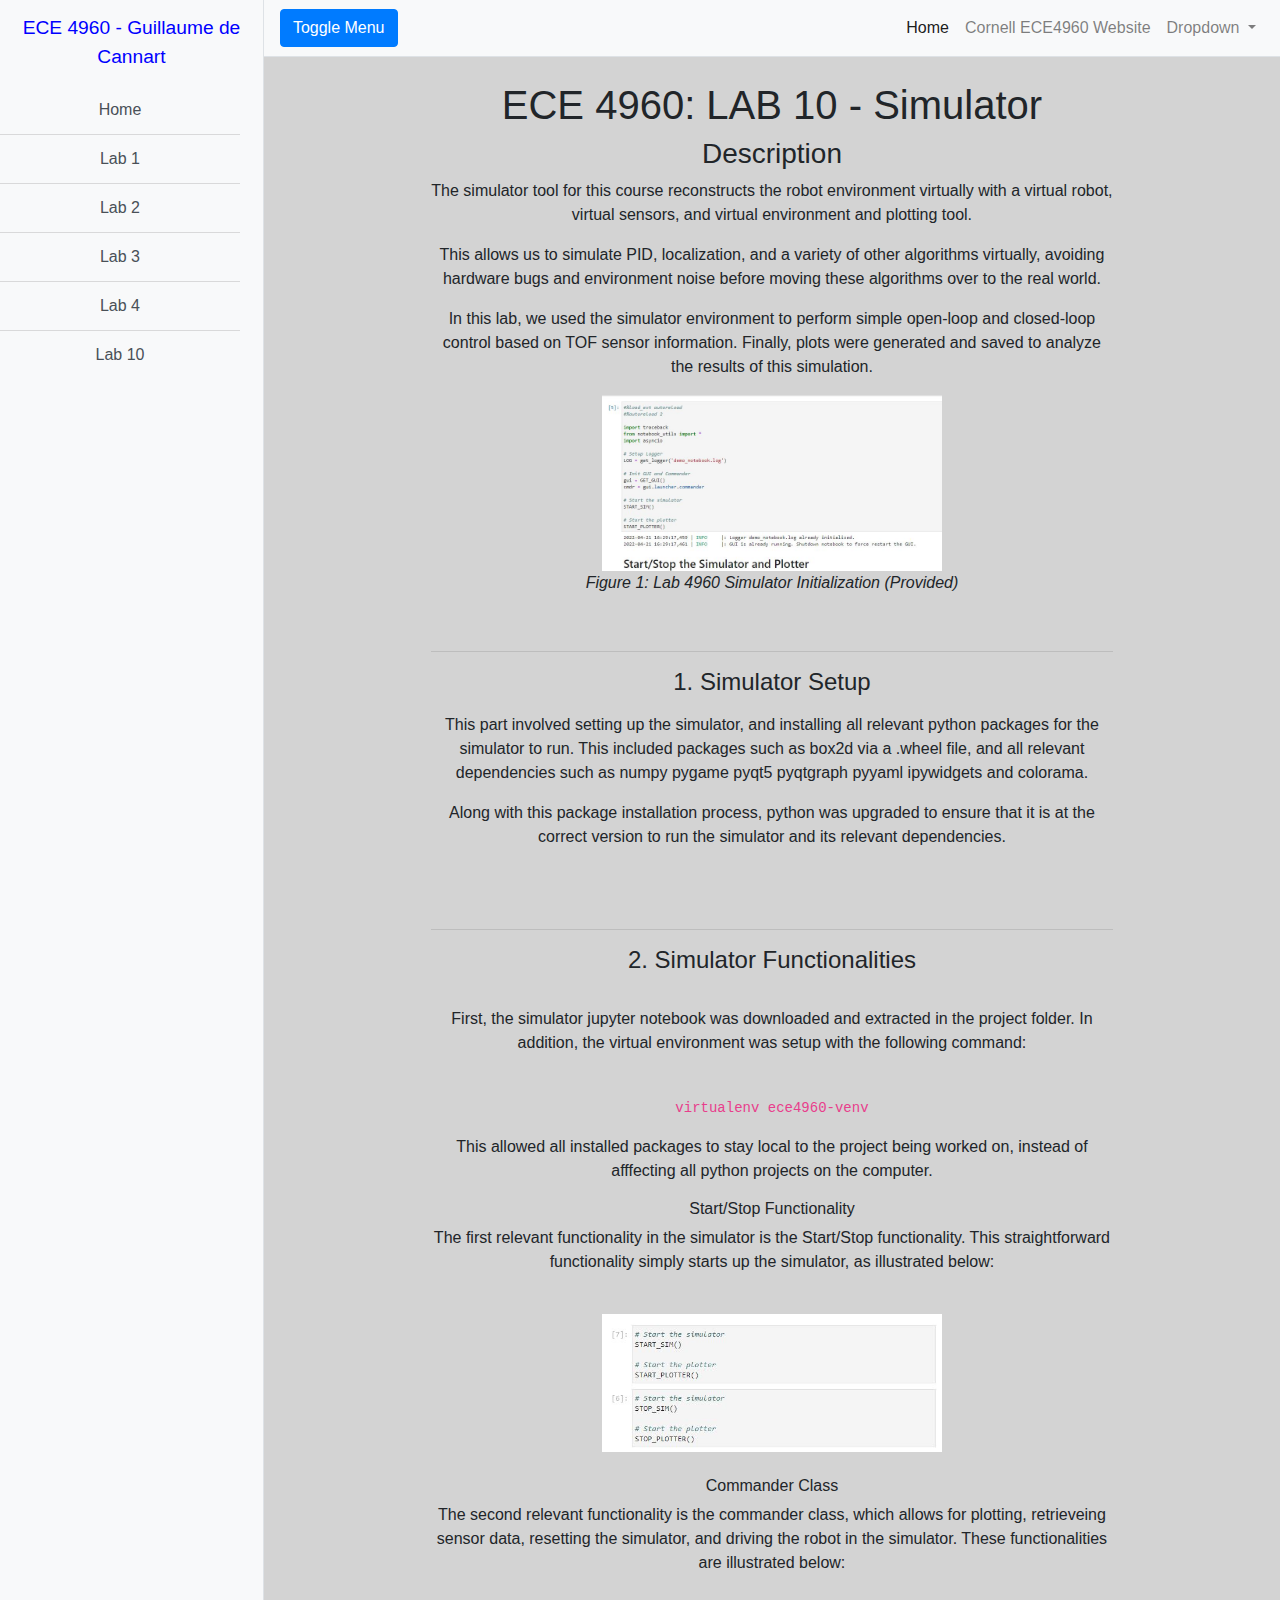
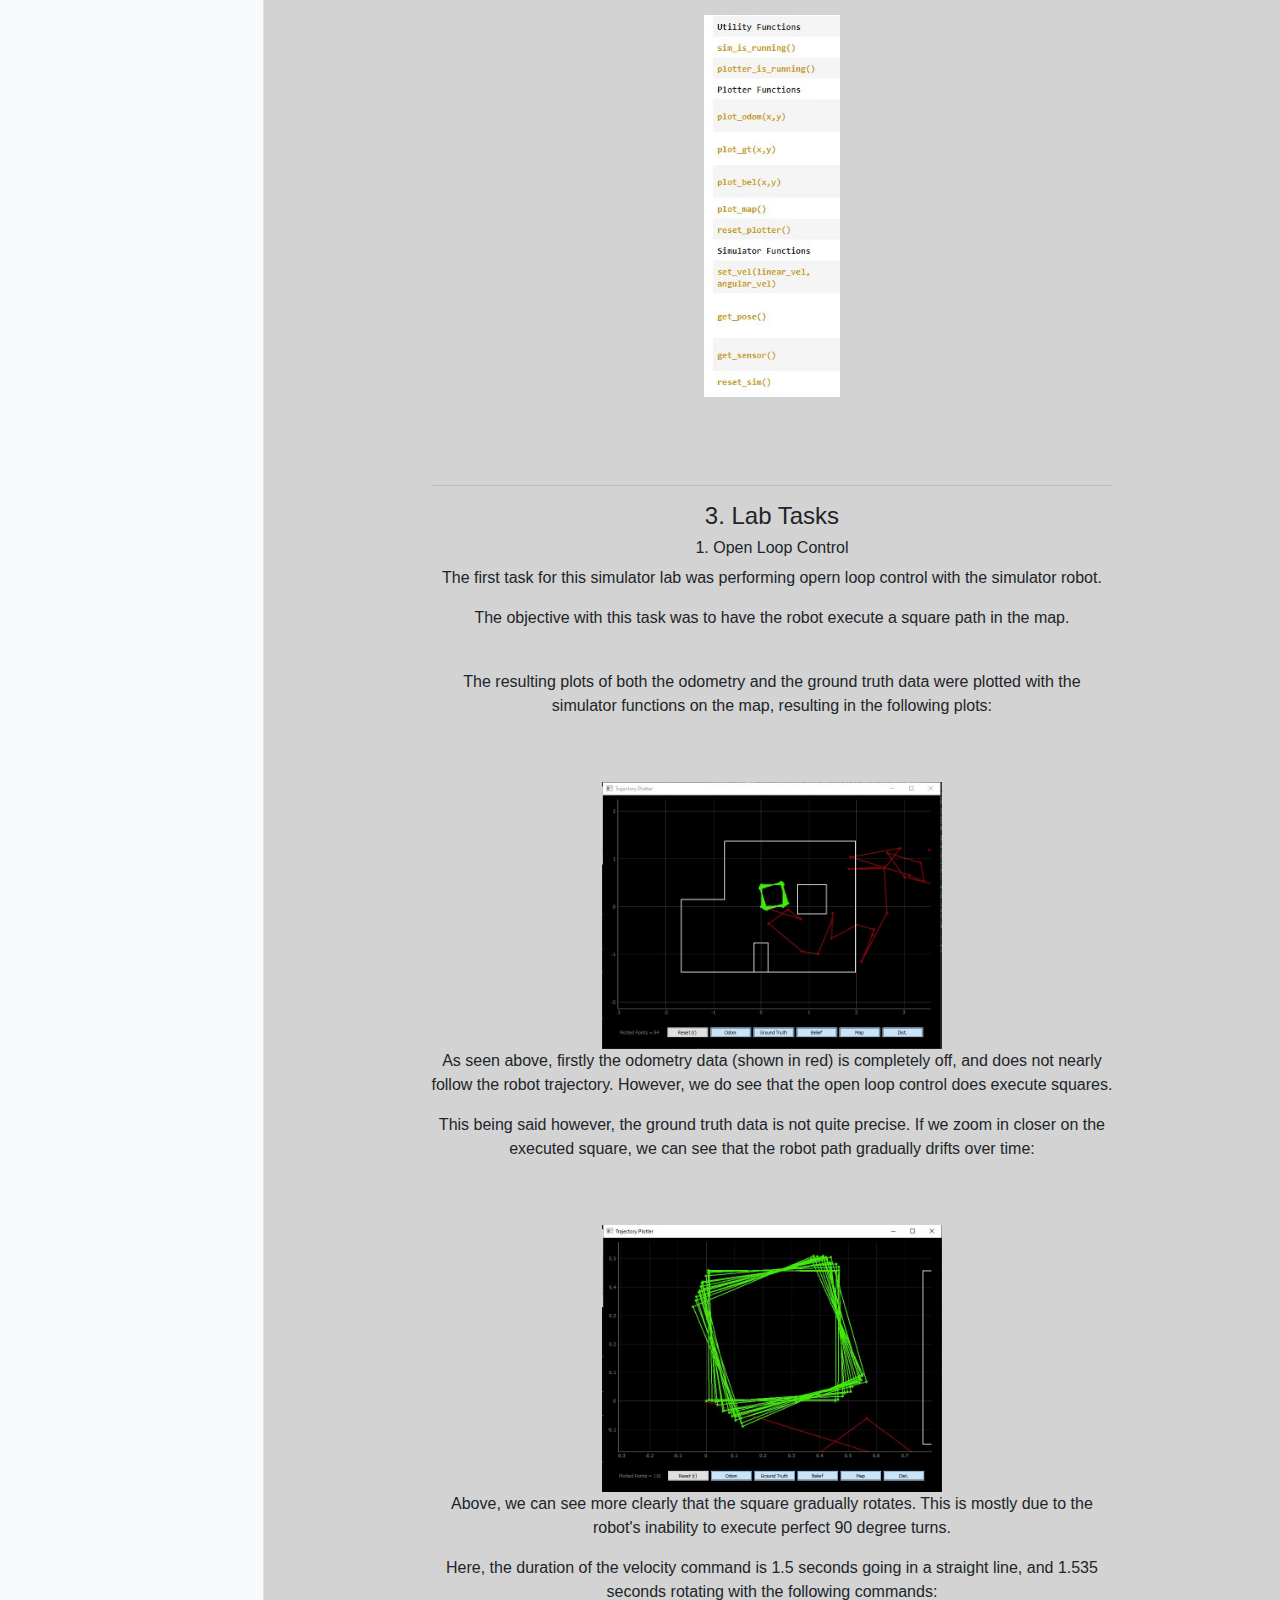
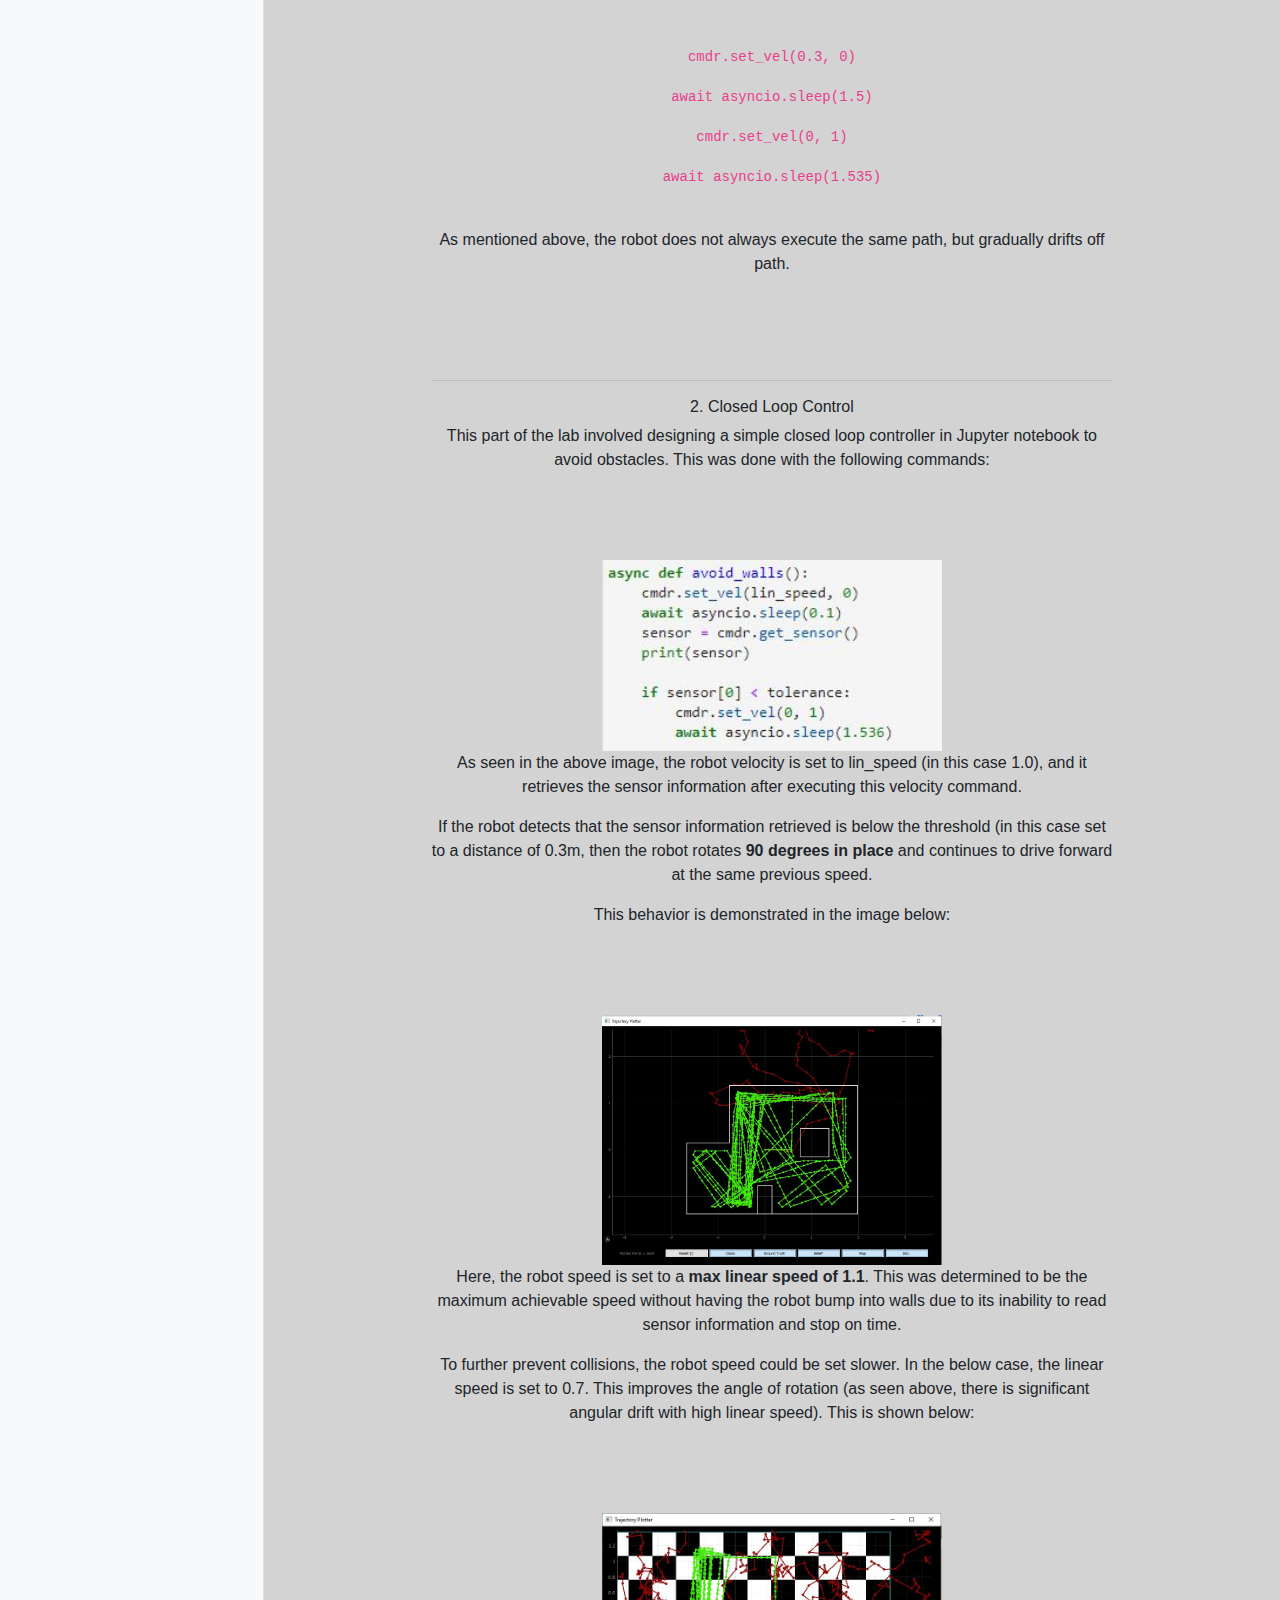
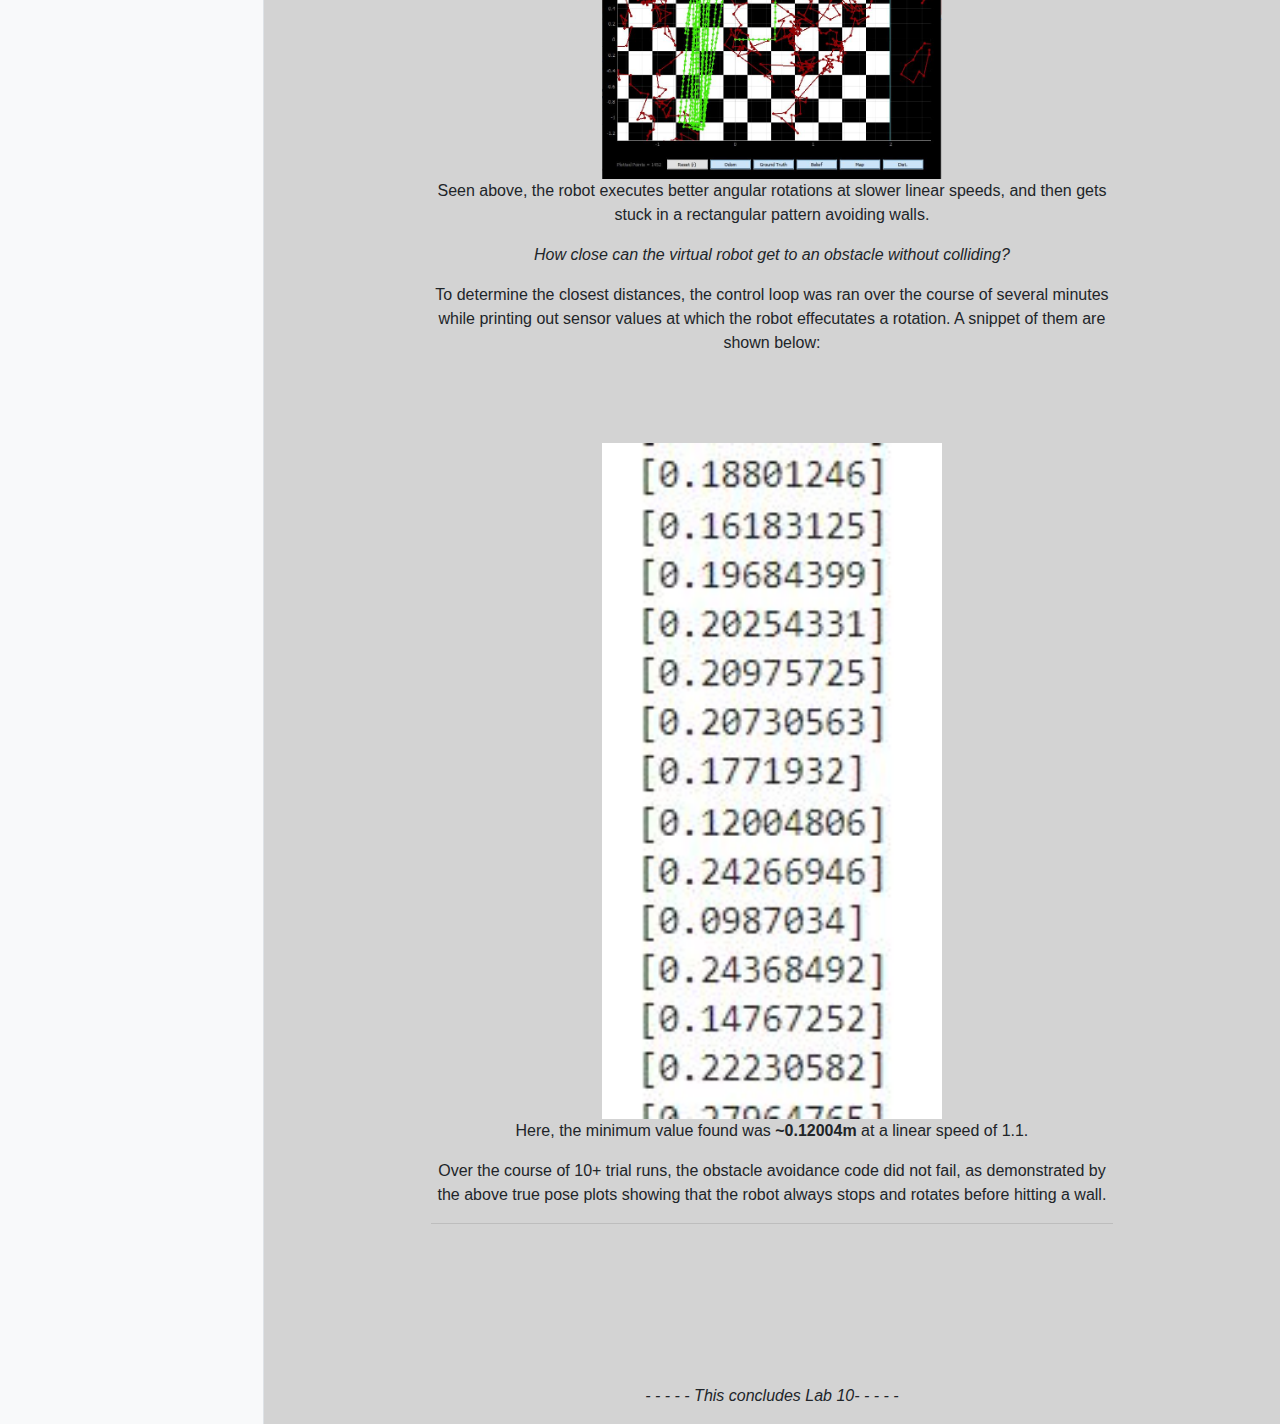
==== lab 10/index.html @ 4042d01d "Addition of lab 10 to report" ====
<!DOCTYPE html>
<html lang="en">

<head>

  <meta charset="utf-8">
  <meta name="viewport" content="width=device-width, initial-scale=1, shrink-to-fit=no">
  <meta name="description" content="">
  <meta name="author" content="">

  <title>Lab 10</title>
  <link rel="shortcut icon" href="images/icons8-internet-explorer-50.png"

  <!-- Bootstrap core CSS -->
  <link href="../vendor/bootstrap/css/bootstrap.min.css" rel="stylesheet">

  <!-- Custom styles for this template -->
  <link href="../css/simple-sidebar.css" rel="stylesheet">

</head>

<body style="background-color:lightgrey;text-align: center;" >

  <div class="d-flex" id="wrapper">

    <!-- Sidebar -->
    <div class="bg-light border-right" id="sidebar-wrapper">
      <div class="sidebar-heading" style="color: blue;">ECE 4960 - Guillaume de Cannart</div>
      <div class="list-group list-group-flush">
        <a href="../index.html" class="list-group-item list-group-item-action bg-light">Home</a>
        <a href="../lab1/index.html" class="list-group-item list-group-item-action bg-light">Lab 1</a>
         <a href="../lab2/index.html" class="list-group-item list-group-item-action bg-light">Lab 2</a>
        <a href="../lab3/index.html" class="list-group-item list-group-item-action bg-light">Lab 3</a>
        <a href="../lab4/index.html" class="list-group-item list-group-item-action bg-light">Lab 4</a> 
        <a href="../lab10/index.html" class="list-group-item list-group-item-action bg-light">Lab 10</a> 
      </div>
    </div>
    <!-- /#sidebar-wrapper -->

    <!-- Page Content -->
    <div id="page-content-wrapper">

      <nav class="navbar navbar-expand-lg navbar-light bg-light border-bottom">
        <button class="btn btn-primary" id="menu-toggle">Toggle Menu</button>

        <button class="navbar-toggler" type="button" data-toggle="collapse" data-target="#navbarSupportedContent" aria-controls="navbarSupportedContent" aria-expanded="false" aria-label="Toggle navigation">
          <span class="navbar-toggler-icon"></span>
        </button>

        <div class="collapse navbar-collapse" id="navbarSupportedContent">
          <ul class="navbar-nav ml-auto mt-2 mt-lg-0">
            <li class="nav-item active">
              <a class="nav-link" href="../index.html">Home <span class="sr-only">(current)</span></a>
            </li>
            <li class="nav-item">
              <a class="nav-link" href="https://cei-lab.github.io/ECE4960-2022/">Cornell ECE4960 Website</a>
            </li>
            <li class="nav-item dropdown">
              <a class="nav-link dropdown-toggle" href="#" id="navbarDropdown" role="button" data-toggle="dropdown" aria-haspopup="true" aria-expanded="false">
                Dropdown
              </a>
              <div class="dropdown-menu dropdown-menu-right" aria-labelledby="navbarDropdown">
                <a class="dropdown-item" href="#">Action</a>
                <a class="dropdown-item" href="#">Another action</a>
                <div class="dropdown-divider"></div>
                <a class="dropdown-item" href="#">Something else here</a>
              </div>
            </li>
          </ul>
        </div>
      </nav>

      <div class="container-fluid" id="margins">
        <h1 class="mt-4">ECE 4960: LAB 10 - Simulator</h1>
        <h3>Description</h3>
        <p>The simulator tool for this course reconstructs the robot environment virtually with a virtual robot, virtual sensors, and virtual environment and plotting tool.</p>
        <p>This allows us to simulate PID, localization, and a variety of other algorithms virtually, avoiding hardware bugs and environment noise before moving these algorithms over to the real world. </p>
        <p>In this lab, we used the simulator environment to perform simple open-loop and closed-loop control based on TOF sensor information. Finally, plots were generated and saved to analyze the results of this simulation.</p>
        
        <img src="../images/lab10-1.JPG"  alt="Part 1: Simulator Setup" width="50%">
        <p><em>Figure 1: Lab 4960 Simulator Initialization (Provided)</em></p>
        <br>

  
        <hr>
        <p><h4>1. Simulator Setup</h4></p>
        <p>This part involved setting up the simulator, and installing all relevant python packages for the simulator to run. This included packages such as box2d via a .wheel file, and all relevant dependencies such as  numpy pygame pyqt5 pyqtgraph pyyaml ipywidgets and colorama.</p>
        <p>Along with this package installation process, python was upgraded to ensure that it is at the correct version to run the simulator and its relevant dependencies. </p>
        <br>
        <br>
        <hr>
        <h4>2. Simulator Functionalities</h4>
        <br>
        <p>First, the simulator jupyter notebook was downloaded and extracted in the project folder. In addition, the virtual environment was setup with the following command:</p>
        <br>
        <p><code>virtualenv ece4960-venv</code></p>
        <p>This allowed all installed packages to stay local to the project being worked on, instead of afffecting all python projects on the computer.</p>

        <h6>Start/Stop Functionality</h6>
        <p>The first relevant functionality in the simulator is the Start/Stop functionality. This straightforward functionality simply starts up the simulator, as illustrated below: </p>
        <br>
        <img src="../images/lab10-2.JPG"  alt="Simulator Functionality: Start/Stop" width="50%">
        <br>
<br>
        <h6>Commander Class</h6>
        <p>
        The second relevant functionality is the commander class, which allows for plotting, retrieveing sensor data, resetting the simulator, and driving the robot in the simulator. These functionalities are illustrated below: 
        </p>
        <br>
        <img src="../images/lab10-3.JPG"  alt="Simulator Functionality: Commander Class (source: ECE 4960 lab-10 jupyter notbook)" width="20%">
        <br>
<br><br><br>
<hr>
        <h4>3. Lab Tasks </h4>
        <h6>1. Open Loop Control</h6>
        <p>The first task for this simulator lab was performing opern loop control with the simulator robot. </p>
        <p>The objective with this task was to have the robot execute a square path in the map.</p>
        <br>
        <p>The resulting plots of both the odometry and the ground truth data were plotted with the simulator functions on the map, resulting in the following plots: </p>

        <br>
        <br>
        <img src="../images/lab10-4.JPG"  alt="Task 1: Open Loop Control" width="50%">
        <br>
        <p>As seen above, firstly the odometry data (shown in red) is completely off, and does not nearly follow the robot trajectory. However, we do see that the open loop control does execute squares. </p>
        <p>This being said however, the ground truth data is not quite precise. If we zoom in closer on the executed square, we can see that the robot path gradually drifts over time:</p>
        <br>
        <br>
        <img src="../images/lab10-5.JPG"  alt="Task 1: Open Loop Control (Drifting path)" width="50%">
        <br>
        <p>Above, we can see more clearly that the square gradually rotates. This is mostly due to the robot's inability to execute perfect 90 degree turns.</p>
        <p>Here, the duration of the velocity command is 1.5 seconds going in a straight line, and 1.535 seconds rotating with the following commands: </p>
        <br>
        <p><code> cmdr.set_vel(0.3, 0)</code></p>
        <p><code>await asyncio.sleep(1.5)</code></p>
        <p><code>cmdr.set_vel(0, 1)</code></p>
        <p><code>await asyncio.sleep(1.535)</code></p>
        
        <br>
        <p>As mentioned above, the robot does not always execute the same path, but gradually drifts off path.</p>
<br><br><br>
<hr>
        <h6>2. Closed Loop Control</h6>
        <p>This part of the lab involved designing a simple closed loop controller in Jupyter notebook to avoid obstacles. This was done with the following commands:</p>
        <br><br>
        <br>
        <img src="../images/lab10-6.JPG"  alt="Task 2: Closed Loop Control" width="50%">
        <br>
        <p>As seen in the above image, the robot velocity is set to lin_speed (in this case 1.0), and it retrieves the sensor information after executing this velocity command. </p>
        <p>If the robot detects that the sensor information retrieved is below the threshold (in this case set to a distance of 0.3m, then the robot rotates<b> 90 degrees in place </b> and continues to drive forward at the same previous speed.</p>
        <p>This behavior is demonstrated in the image below: </p>
        <br><br>
        <br>
        <img src="../images/lab10-7.JPG"  alt="Task 2: Open Loop Control" width="50%">
        <br>
        <p>Here, the robot speed is set to a <b>max linear speed of 1.1</b>. This was determined to be the maximum achievable speed without having the robot bump into walls due to its inability to read sensor information and stop on time. </p>
        <p>To further prevent collisions, the robot speed could be set slower. In the below case, the linear speed is set to 0.7. This improves the angle of rotation (as seen above, there is significant angular drift with high linear speed). This is shown below: </p>
        <br><br>
        <br>
        <img src="../images/lab10-8.JPG"  alt="Task 2: Closed Loop Control " width="50%">
        <br>
        <p>Seen above, the robot executes better angular rotations at slower linear speeds, and then gets stuck in a rectangular pattern avoiding walls.</p>
        
        <p><i>How close can the virtual robot get to an obstacle without colliding?</i></p>
        <p>To determine the closest distances, the control loop was ran over the course of several minutes while printing out sensor values at which the robot effecutates a rotation. A snippet of them are shown below: </p>
        <br><br>
        <br>
        <img src="../images/lab10-9.JPG"  alt="Task 2: Closed Loop Control " width="50%">
        <br>
        <p>Here, the minimum value found was <b>~0.12004m</b> at a linear speed of 1.1. </p> 
      
        <p>Over the course of 10+ trial runs, the obstacle avoidance code did not fail, as demonstrated by the above true pose plots showing that the robot always stops and rotates before hitting a wall.</p>
      
        <hr>
      <br>
        <br>
        <br>
        <br>
        <br>
        <br>
        <p><i>- - - - - This concludes Lab 10- - - - -</i></p>
          </div>
    </div>
    <!-- /#page-content-wrapper -->

  </div>
  <!-- /#wrapper -->

  <!-- Bootstrap core JavaScript -->
  <script src="../vendor/jquery/jquery.min.js"></script>
  <script src="../vendor/bootstrap/js/bootstrap.bundle.min.js"></script>

  <!-- Menu Toggle Script -->
  <script>
    $("#menu-toggle").click(function(e) {
      e.preventDefault();
      $("#wrapper").toggleClass("toggled");
    });
  </script>

</body>

</html>
---- css/simple-sidebar.css ----
/*!
 * Start Bootstrap - Simple Sidebar (https://startbootstrap.com/template/simple-sidebar)
 * Copyright 2013-2020 Start Bootstrap
 * Licensed under MIT (https://github.com/StartBootstrap/startbootstrap-simple-sidebar/blob/master/LICENSE)
 */

 #wrapper {
    overflow-x: hidden;
 }

#sidebar-wrapper {
  min-height: 100vh;
  margin-left: -15rem;
  -webkit-transition: margin .25s ease-out;
  -moz-transition: margin .25s ease-out;
  -o-transition: margin .25s ease-out;
  transition: margin .25s ease-out;
}

#sidebar-wrapper .sidebar-heading {
  padding: 0.875rem 1.25rem;
  font-size: 1.2rem;
}

#sidebar-wrapper .list-group {
  width: 15rem;
}

#page-content-wrapper {
  min-width: 100vw;
}

#margins{
  width: 70%;

}

#wrapper.toggled #sidebar-wrapper {
  margin-left: 0;
}

@media (min-width: 768px) {
  #sidebar-wrapper {
    margin-left: 0;
  }

  #page-content-wrapper {
    min-width: 0;
    width: 100%;
  }

  #wrapper.toggled #sidebar-wrapper {
    margin-left: -15rem;
  }
}


.center {
  display: block;
  margin-left: auto;
  margin-right: auto;
  width: 50%;
}
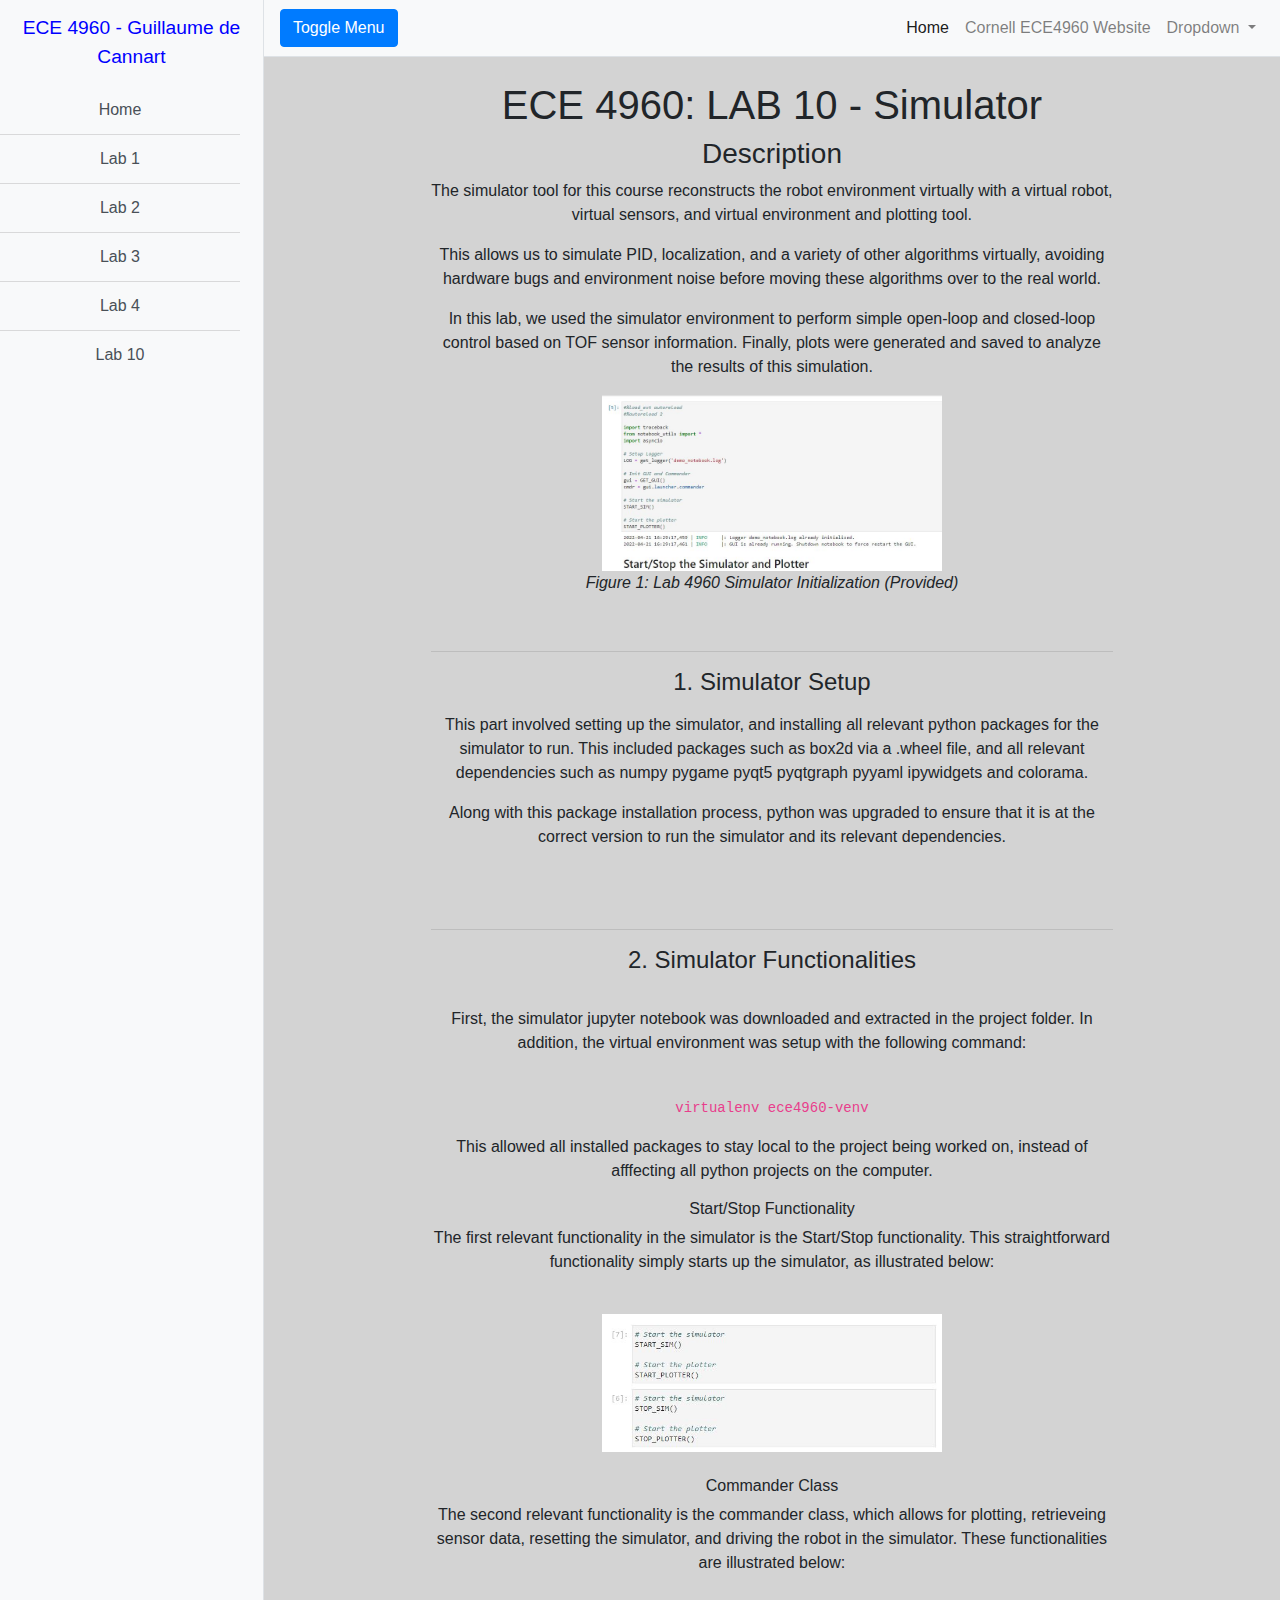
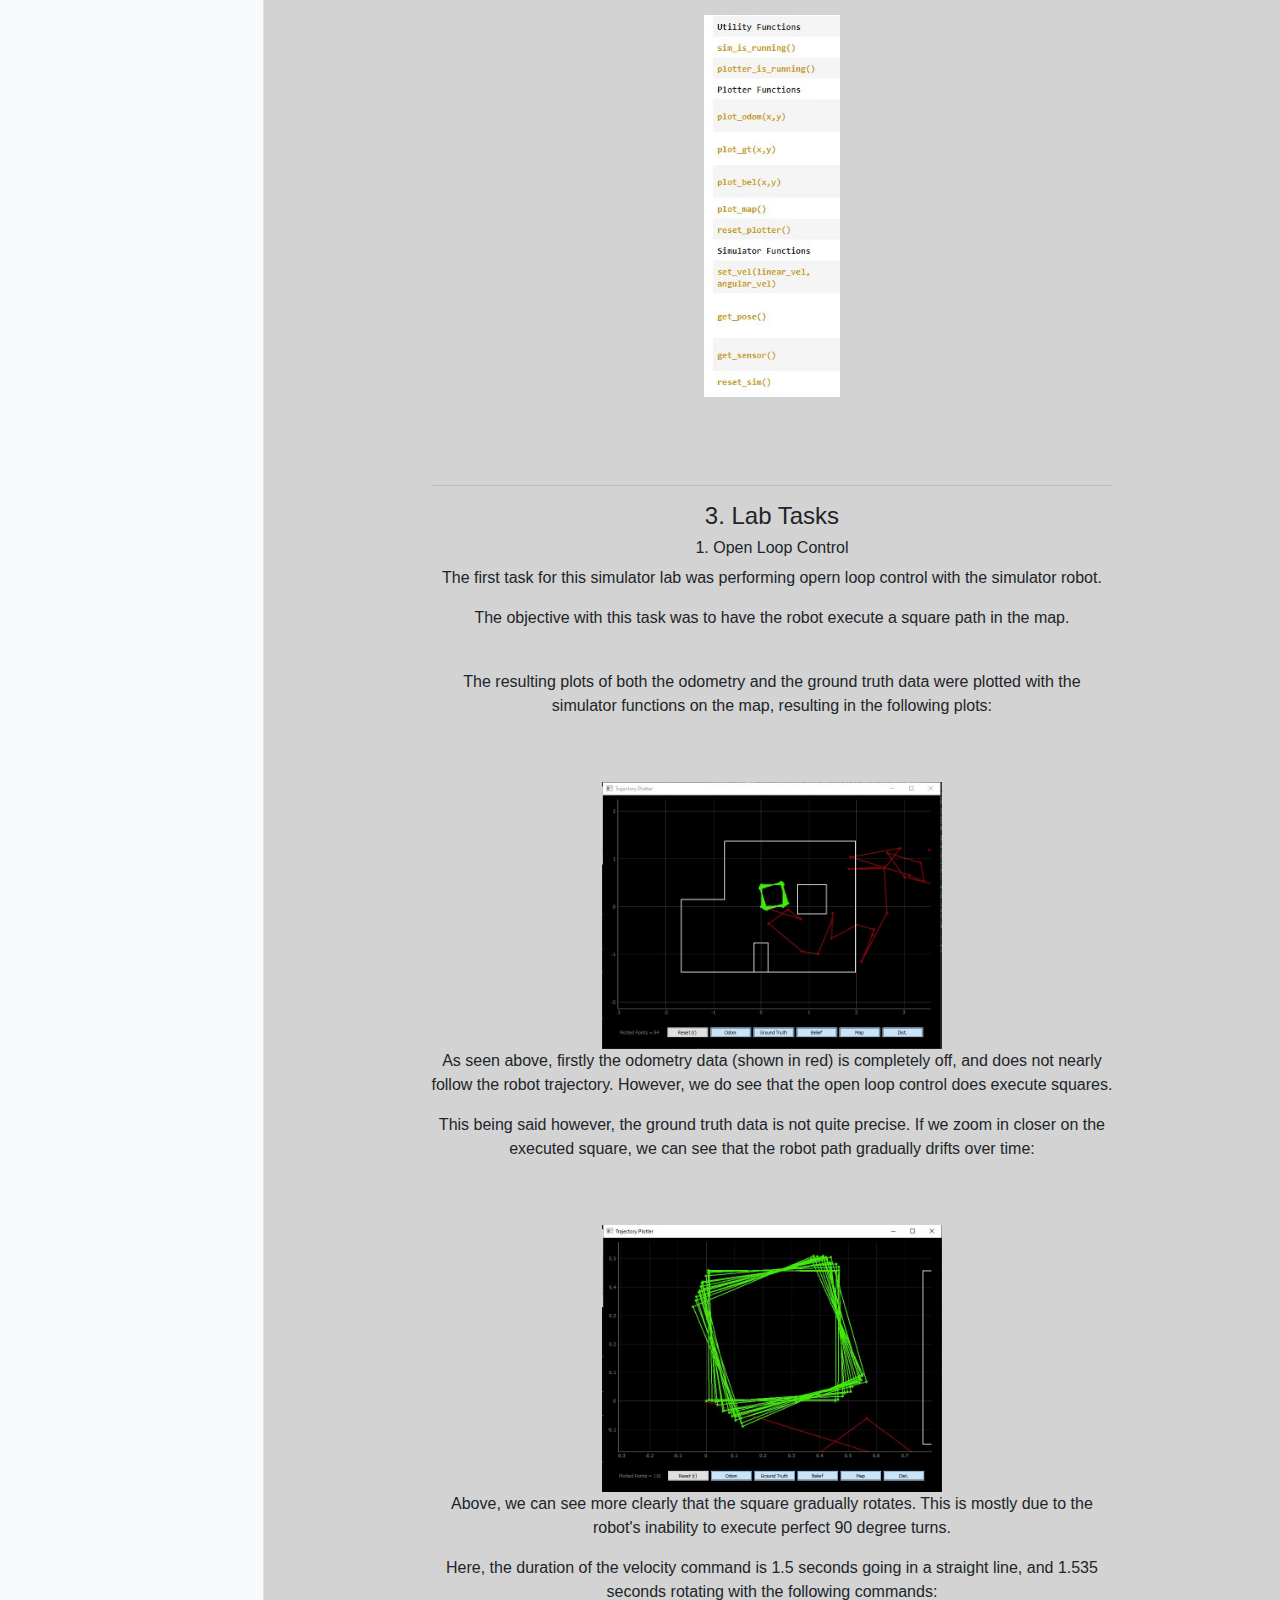
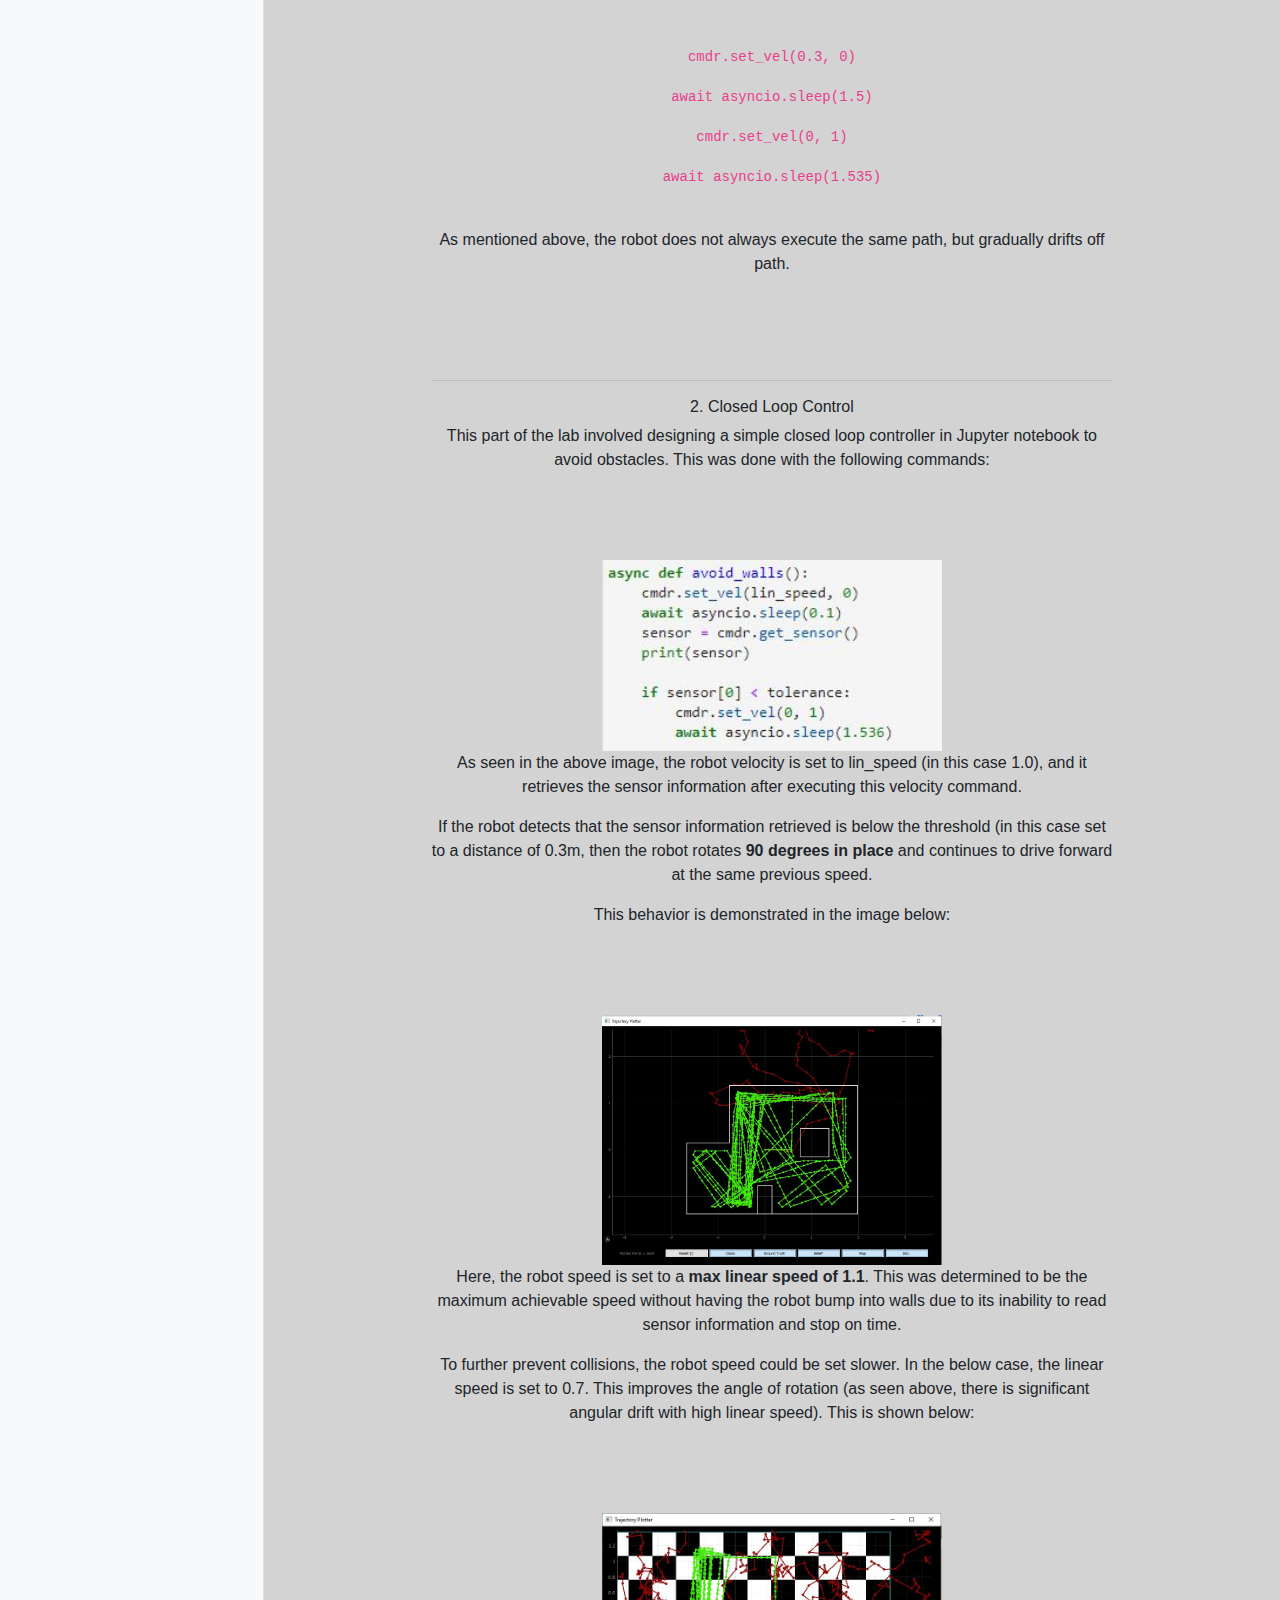
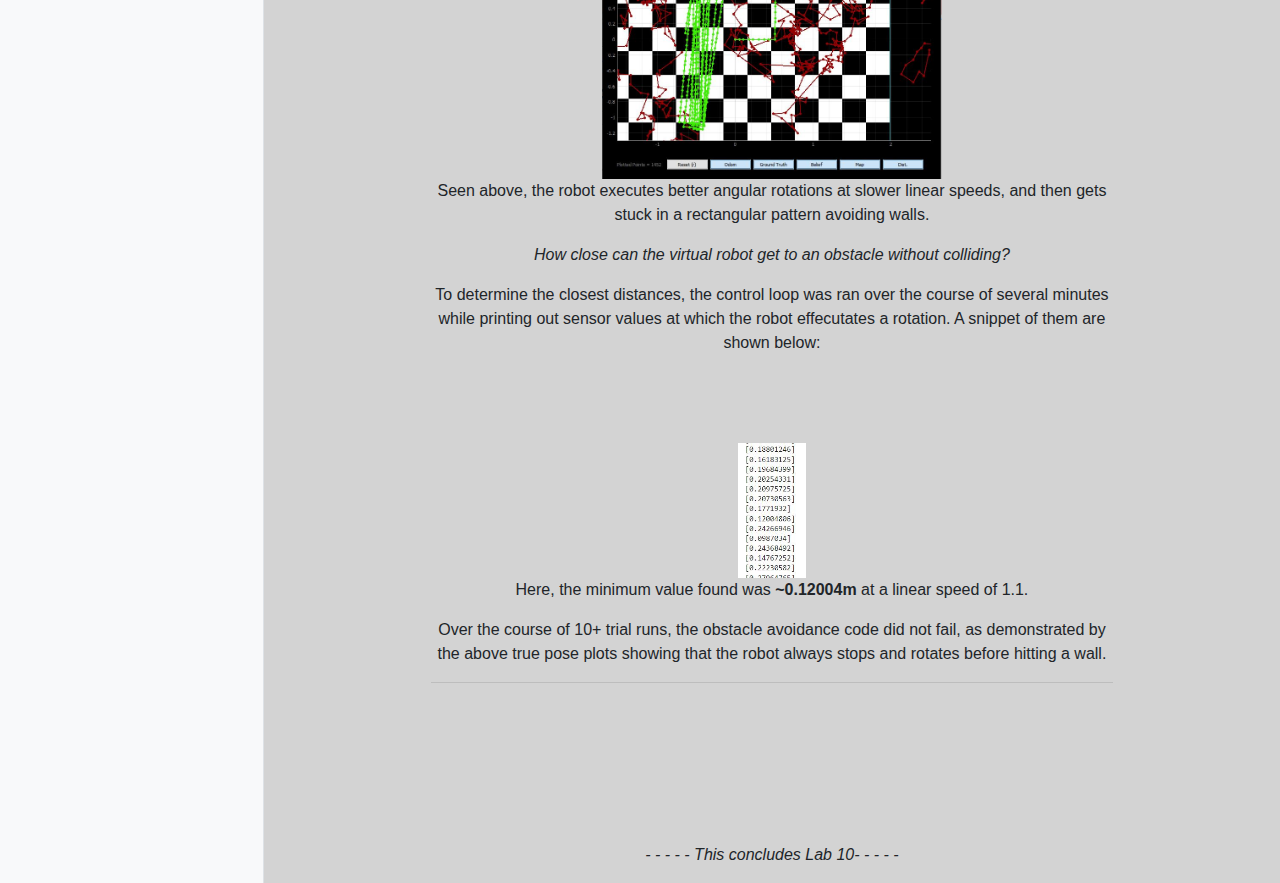
==== commit afbeed53: "fixed sizing" ====
--- a/lab 10/index.html
+++ b/lab 10/index.html
@@ -165,7 +165,7 @@
         <p>To determine the closest distances, the control loop was ran over the course of several minutes while printing out sensor values at which the robot effecutates a rotation. A snippet of them are shown below: </p>
         <br><br>
         <br>
-        <img src="../images/lab10-9.JPG"  alt="Task 2: Closed Loop Control " width="50%">
+        <img src="../images/lab10-9.JPG"  alt="Task 2: Closed Loop Control " width="10%">
         <br>
         <p>Here, the minimum value found was <b>~0.12004m</b> at a linear speed of 1.1. </p> 
       
